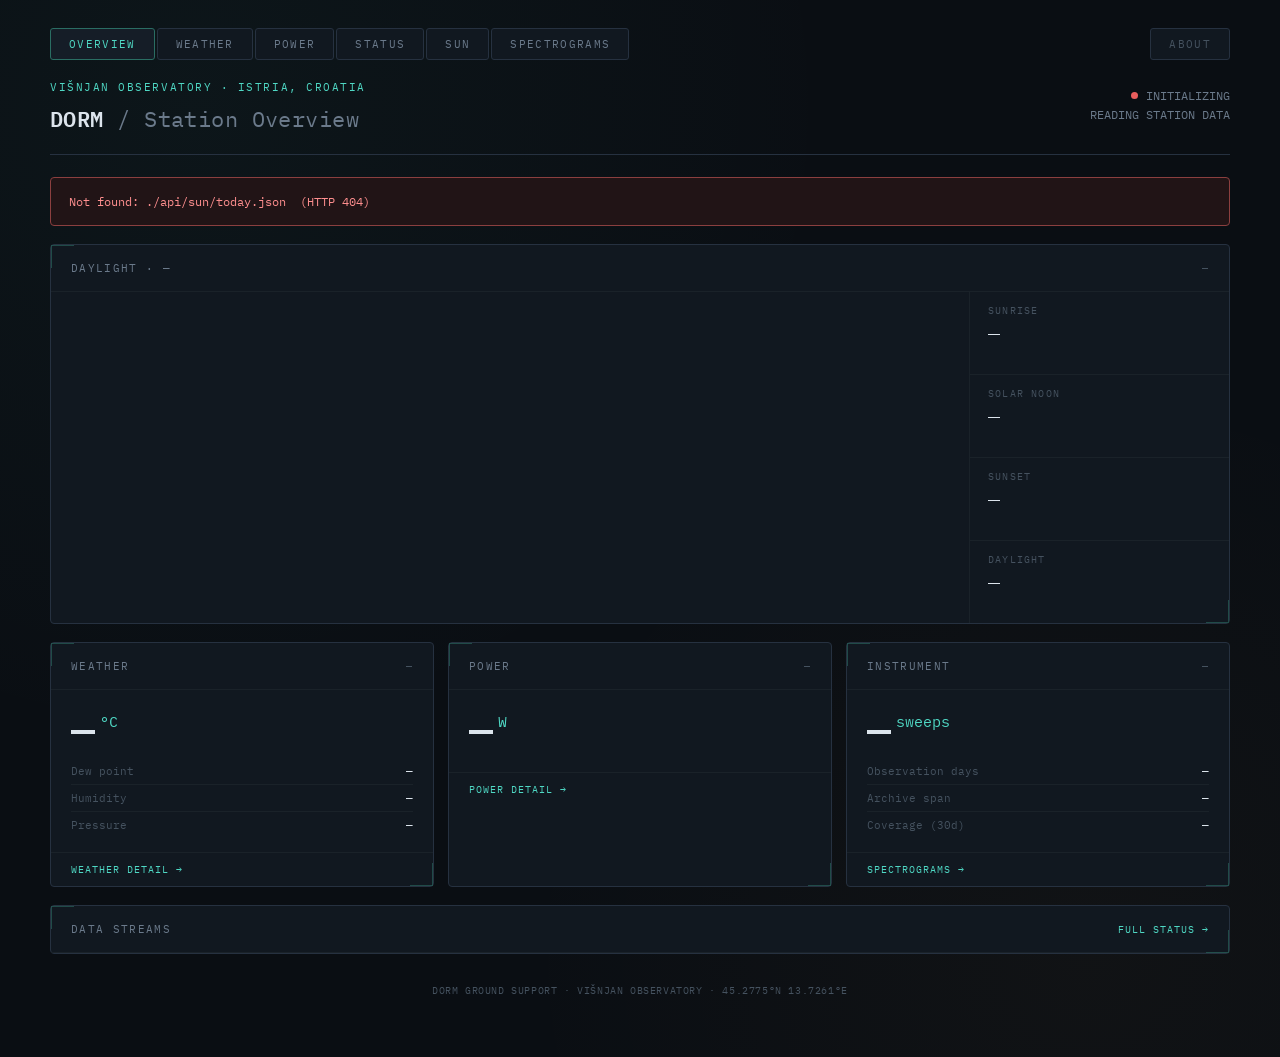
==== web/index.html @ 042211f9 "Restructure project, add overview/status/sun/about pages, SSH-tunnel ingest The layout now says what" ====
<!DOCTYPE html>
<html lang="en">

<head>

  <meta charset="UTF-8">
  <meta name="viewport" content="width=device-width, initial-scale=1.0">

  <title>DORM · Višnjan Station</title>

  <link
    rel="icon"
    href="data:image/svg+xml,%3Csvg xmlns='http://www.w3.org/2000/svg' viewBox='0 0 32 32'%3E%3Crect width='32' height='32' rx='6' fill='%230A0E13'/%3E%3Ccircle cx='16' cy='16' r='7' fill='none' stroke='%234FD8C4' stroke-width='2'/%3E%3Ccircle cx='16' cy='16' r='2.4' fill='%234FD8C4'/%3E%3C/svg%3E"
  >

  <link rel="preconnect" href="https://fonts.googleapis.com">
  <link
    href="https://fonts.googleapis.com/css2?family=IBM+Plex+Mono:wght@400;500;600;700&family=IBM+Plex+Sans:wght@400;500;600&display=swap"
    rel="stylesheet"
  >

  <link rel="stylesheet" href="./styles.css">
  <script src="./common.js"></script>

</head>


<body>

  <div class="wrap">

    <nav class="site-nav"></nav>


    <header>

      <div class="id-block">
        <div class="eyebrow">Višnjan Observatory · Istria, Croatia</div>
        <h1>DORM <span>/ Station Overview</span></h1>
      </div>

      <div class="status-block">
        <div class="status-line">
          <span class="dot" id="status-dot"></span>
          <span id="connection-status">INITIALIZING</span>
        </div>
        <div id="overview-updated">READING STATION DATA</div>
        <div id="overview-local" class="status-sub">&nbsp;</div>
      </div>

    </header>


    <div id="error-panel" class="error-panel"></div>


    <!-- ================= SUN VISUAL ================= -->

    <section class="panel sun-panel">

      <div class="panel-head">
        <span class="label">Daylight · <span id="sun-date">—</span></span>
        <span class="tag" id="sun-phase">—</span>
      </div>

      <div class="sun-body">

        <div class="sun-arc-wrap">
          <svg id="sun-arc" viewBox="0 0 720 240" preserveAspectRatio="xMidYMid meet"
               role="img" aria-labelledby="sun-arc-title">
            <title id="sun-arc-title">Position of the sun today</title>
          </svg>
        </div>

        <div class="sun-facts">
          <div class="sun-fact">
            <div class="sf-label">Sunrise</div>
            <div class="sf-value" id="sun-rise">—</div>
            <div class="sf-sub" id="sun-rise-utc">&nbsp;</div>
          </div>
          <div class="sun-fact">
            <div class="sf-label">Solar noon</div>
            <div class="sf-value" id="sun-noon">—</div>
            <div class="sf-sub" id="sun-noon-utc">&nbsp;</div>
          </div>
          <div class="sun-fact">
            <div class="sf-label">Sunset</div>
            <div class="sf-value" id="sun-set">—</div>
            <div class="sf-sub" id="sun-set-utc">&nbsp;</div>
          </div>
          <div class="sun-fact">
            <div class="sf-label">Daylight</div>
            <div class="sf-value" id="sun-length">—</div>
            <div class="sf-sub" id="sun-next">&nbsp;</div>
          </div>
        </div>

      </div>

    </section>


    <!-- ================= CURRENT CONDITIONS ================= -->

    <div class="overview-grid">

      <section class="panel">
        <div class="panel-head">
          <span class="label">Weather</span>
          <span class="tag" id="weather-age">—</span>
        </div>

        <div class="ov-hero">
          <span class="ov-value" id="ov-temp">—</span>
          <span class="ov-unit">°C</span>
        </div>

        <div class="ov-rows">
          <div><span>Dew point</span><b id="ov-dew">—</b></div>
          <div><span>Humidity</span><b id="ov-humidity">—</b></div>
          <div><span>Pressure</span><b id="ov-pressure">—</b></div>
        </div>

        <a class="ov-link" href="./weather.html">Weather detail →</a>
      </section>


      <section class="panel">
        <div class="panel-head">
          <span class="label">Power</span>
          <span class="tag" id="power-age">—</span>
        </div>

        <div class="ov-hero">
          <span class="ov-value" id="ov-watts">—</span>
          <span class="ov-unit">W</span>
        </div>

        <div class="ov-rows" id="ov-rails"></div>

        <a class="ov-link" href="./power.html">Power detail →</a>
      </section>


      <section class="panel">
        <div class="panel-head">
          <span class="label">Instrument</span>
          <span class="tag" id="fits-age">—</span>
        </div>

        <div class="ov-hero">
          <span class="ov-value" id="ov-sweeps">—</span>
          <span class="ov-unit">sweeps</span>
        </div>

        <div class="ov-rows">
          <div><span>Observation days</span><b id="ov-days">—</b></div>
          <div><span>Archive span</span><b id="ov-span">—</b></div>
          <div><span>Coverage (30d)</span><b id="ov-coverage">—</b></div>
        </div>

        <a class="ov-link" href="./fits.html">Spectrograms →</a>
      </section>

    </div>


    <!-- ================= STREAM STATUS ================= -->

    <section class="panel" style="margin-top:18px;">
      <div class="panel-head">
        <span class="label">Data Streams</span>
        <span class="tag"><a class="ov-link-inline" href="./status.html">Full status →</a></span>
      </div>
      <div class="stream-strip" id="stream-strip"></div>
    </section>


    <footer class="page-footer">
      DORM GROUND SUPPORT · VIŠNJAN OBSERVATORY · 45.2775°N 13.7261°E
    </footer>

  </div>


  <script>
  /* ==================================================================
   * Station overview.
   *
   * Everything current, in one place: the sun's position today, the
   * latest weather and power readings, and whether each data stream is
   * actually delivering.
   *
   * This page deliberately does NOT auto-refresh yet. The data behind it
   * is a static demo set, so a countdown that never changes would be
   * theatre. refreshAll() is written to be re-runnable, so switching it
   * on later is one setInterval call -- see the note at the bottom.
   * ================================================================== */

  const SUN_URL = "./api/sun/today.json";
  const WEATHER_URL = "./api/weather/latest.json";
  const POWER_URL = "./api/power/latest.json";
  const STATUS_URL = "./api/status/latest.json";
  const FITS_URL = "./api/fits/index.json";

  const STREAM_LABEL = {
    weather: "Weather station",
    power: "Power rails",
    fits: "CALLISTO spectrometer"
  };

  const STATE_TEXT = {
    "up": "ONLINE",
    "late": "LATE",
    "down": "OFFLINE",
    "no-data": "NO DATA"
  };


  /* ---------------- the sun arc ----------------
   * An arc from sunrise to sunset with the sun's current position on it,
   * because "where are we in the day" is read far faster from a picture
   * than from three timestamps. Night is drawn too, so a glance at 03:00
   * still makes sense.
   */
  function drawSunArc(sun) {
    const svg = DORM.el("sun-arc");
    const W = 720, H = 240;
    const cx = W / 2, cy = 186, r = 150;

    if (!sun || !sun.sunrise || !sun.sunset) {
      svg.innerHTML = '<text x="360" y="120" text-anchor="middle" ' +
        'fill="#45525F" font-family="IBM Plex Mono" font-size="13">NO SOLAR DATA</text>';
      return;
    }

    const rise = DORM.parseDate(sun.sunrise).getTime();
    const set = DORM.parseDate(sun.sunset).getTime();
    const now = Date.now();

    // 0 at sunrise, 1 at sunset. Outside that range the sun is down.
    const frac = (now - rise) / (set - rise);
    const isDay = frac >= 0 && frac <= 1;
    const clamped = Math.max(0, Math.min(1, frac));

    // Semicircle: sunrise on the left, noon at the top, sunset on the right.
    const angle = Math.PI * (1 - clamped);
    const sunX = cx + r * Math.cos(angle);
    const sunY = cy - r * Math.sin(angle);

    const arcPath = "M " + (cx - r) + " " + cy + " A " + r + " " + r + " 0 0 1 " + (cx + r) + " " + cy;

    // The travelled portion, drawn over the full arc.
    const travelled = [];
    const steps = 60;
    for (let i = 0; i <= steps * clamped; i++) {
      const a = Math.PI * (1 - i / steps);
      travelled.push((i === 0 ? "M " : "L ") + (cx + r * Math.cos(a)) + " " + (cy - r * Math.sin(a)));
    }

    svg.innerHTML =
      '<defs>' +
        '<linearGradient id="skyGrad" x1="0" y1="0" x2="0" y2="1">' +
          '<stop offset="0%" stop-color="#4FD8C4" stop-opacity="0.13"/>' +
          '<stop offset="100%" stop-color="#4FD8C4" stop-opacity="0"/>' +
        '</linearGradient>' +
        '<filter id="sunGlow" x="-70%" y="-70%" width="240%" height="240%">' +
          '<feGaussianBlur stdDeviation="7" result="b"/>' +
          '<feMerge><feMergeNode in="b"/><feMergeNode in="SourceGraphic"/></feMerge>' +
        '</filter>' +
      '</defs>' +

      // daylight wash under the arc
      '<path d="' + arcPath + ' L ' + (cx + r) + ' ' + cy + ' L ' + (cx - r) + ' ' + cy + ' Z" ' +
        'fill="url(#skyGrad)"/>' +

      // horizon
      '<line x1="' + (cx - r - 26) + '" y1="' + cy + '" x2="' + (cx + r + 26) + '" y2="' + cy + '" ' +
        'stroke="#263140" stroke-width="1"/>' +

      // full arc, then the part already travelled
      '<path d="' + arcPath + '" fill="none" stroke="#263140" stroke-width="1.5" ' +
        'stroke-dasharray="3 4"/>' +
      (travelled.length > 1
        ? '<path d="' + travelled.join(" ") + '" fill="none" stroke="#4FD8C4" ' +
          'stroke-width="2" stroke-linecap="round" opacity="0.75"/>'
        : "") +

      // endpoints
      '<circle cx="' + (cx - r) + '" cy="' + cy + '" r="4" fill="#0A0E13" stroke="#4FD8C4" stroke-width="1.5"/>' +
      '<circle cx="' + (cx + r) + '" cy="' + cy + '" r="4" fill="#0A0E13" stroke="#E8A855" stroke-width="1.5"/>' +
      '<text x="' + (cx - r) + '" y="' + (cy + 22) + '" text-anchor="middle" ' +
        'fill="#6B7A8B" font-family="IBM Plex Mono" font-size="11">' +
        DORM.localClock(sun.sunrise) + "</text>" +
      '<text x="' + (cx + r) + '" y="' + (cy + 22) + '" text-anchor="middle" ' +
        'fill="#6B7A8B" font-family="IBM Plex Mono" font-size="11">' +
        DORM.localClock(sun.sunset) + "</text>" +

      // the sun itself, only while it is above the horizon
      (isDay
        ? '<circle cx="' + sunX + '" cy="' + sunY + '" r="11" fill="#E8A855" filter="url(#sunGlow)"/>' +
          '<circle cx="' + sunX + '" cy="' + sunY + '" r="11" fill="none" stroke="#0A0E13" stroke-width="2"/>'
        : '<circle cx="' + (cx + r * Math.cos(Math.PI * 1.12)) + '" cy="' + (cy + 20) + '" ' +
          'r="7" fill="#2A3A4A"/>') +

      '<text x="' + cx + '" y="' + (cy - r - 12) + '" text-anchor="middle" ' +
        'fill="#45525F" font-family="IBM Plex Mono" font-size="10" letter-spacing="1.5">' +
        (isDay ? "SUN IS UP" : "BELOW HORIZON") + "</text>";
  }


  function renderSun(sun) {
    const today = sun.today;
    DORM.setText("sun-date", today.date);

    if (today.sunrise) {
      DORM.setText("sun-rise", DORM.localClock(today.sunrise));
      DORM.setText("sun-rise-utc", DORM.utcClock(today.sunrise) + " UTC");
    }
    if (today.solar_noon) {
      DORM.setText("sun-noon", DORM.localClock(today.solar_noon));
      DORM.setText("sun-noon-utc", DORM.utcClock(today.solar_noon) + " UTC");
    }
    if (today.sunset) {
      DORM.setText("sun-set", DORM.localClock(today.sunset));
      DORM.setText("sun-set-utc", DORM.utcClock(today.sunset) + " UTC");
    }

    if (today.day_length_hours) {
      const h = Math.floor(today.day_length_hours);
      const m = Math.round((today.day_length_hours - h) * 60);
      DORM.setText("sun-length", h + "h " + m + "m");
    }

    // What happens next, and when.
    const now = Date.now();
    const rise = today.sunrise ? DORM.parseDate(today.sunrise).getTime() : null;
    const set = today.sunset ? DORM.parseDate(today.sunset).getTime() : null;

    let phase = "NIGHT", next = "";
    if (rise && now < rise) {
      phase = "BEFORE SUNRISE";
      next = "Sunrise in " + DORM.duration((rise - now) / 1000);
    }
    else if (rise && set && now >= rise && now <= set) {
      phase = "DAYLIGHT";
      next = "Sunset in " + DORM.duration((set - now) / 1000);
    }
    else if (sun.tomorrow && sun.tomorrow.sunrise) {
      phase = "AFTER SUNSET";
      const nextRise = DORM.parseDate(sun.tomorrow.sunrise).getTime();
      next = "Sunrise in " + DORM.duration((nextRise - now) / 1000);
    }

    DORM.setText("sun-phase", phase);
    DORM.setText("sun-next", next);

    drawSunArc(today);
  }


  function renderWeather(latest) {
    DORM.setText("ov-temp", DORM.fmt(latest.temp_c, 1));
    DORM.setText("ov-dew", DORM.fmt(latest.dew_point_c, 1) + " °C");
    DORM.setText("ov-humidity", DORM.fmt(latest.humidity_pct, 0) + " %");
    DORM.setText("ov-pressure", DORM.fmt(latest.pressure_hpa, 1) + " hPa");
  }


  function renderPower(latest) {
    DORM.setText("ov-watts", DORM.fmt(latest.total_watts, 2));

    const rails = latest.rails || {};
    DORM.el("ov-rails").innerHTML = Object.keys(rails).map(key => {
      const rail = rails[key];
      return "<div><span>" + rail.label + "</span><b>" +
        DORM.fmt(rail.watts, 2) + " W</b></div>";
    }).join("");
  }


  function renderInstrument(index, status) {
    const totals = index.totals || {};
    DORM.setText("ov-sweeps", totals.files || 0);
    DORM.setText("ov-days", totals.days_with_data || 0);

    const dates = index.available_dates || [];
    DORM.setText("ov-span", dates.length
      ? dates[0] + " → " + dates[dates.length - 1]
      : "—");

    const summary = (status.summary || {}).fits;
    DORM.setText("ov-coverage", summary
      ? summary.mean_coverage_pct + " %"
      : "—");
  }


  function renderStreams(status) {
    const strip = DORM.el("stream-strip");

    strip.innerHTML = (status.streams || []).map(stream => {
      const label = STREAM_LABEL[stream.stream] || stream.stream;
      const text = STATE_TEXT[stream.state] || stream.state;
      return '<div class="stream-cell is-' + stream.state + '">' +
        '<div class="stream-name">' + label + "</div>" +
        '<div class="stream-state">' + text + "</div>" +
        '<div class="stream-sub">' +
          (stream.last_seen
            ? "last data " + DORM.duration(stream.age_seconds) + " ago"
            : "never seen") +
        "</div></div>";
    }).join("");

    const overall = STATE_TEXT[status.overall] || status.overall;
    DORM.setText("connection-status", "STATION: " + overall);

    const dot = DORM.el("status-dot");
    if (dot) {
      dot.style.background = status.overall === "up"
        ? "var(--signal)"
        : (status.overall === "late" ? "var(--warn)" : "#E85D5D");
    }
  }


  function ageTag(stream) {
    if (!stream || !stream.last_seen) return "NO DATA";
    return DORM.duration(stream.age_seconds).toUpperCase() + " AGO";
  }


  async function refreshAll() {
    DORM.clearError();
    try {
      const [sun, weather, power, status, index] = await Promise.all([
        DORM.getJSON(SUN_URL),
        DORM.getJSON(WEATHER_URL),
        DORM.getJSON(POWER_URL),
        DORM.getJSON(STATUS_URL),
        DORM.getJSON(FITS_URL)
      ]);

      renderSun(sun);
      renderWeather(weather);
      renderPower(power);
      renderInstrument(index, status);
      renderStreams(status);

      const byName = {};
      (status.streams || []).forEach(s => { byName[s.stream] = s; });
      DORM.setText("weather-age", ageTag(byName.weather));
      DORM.setText("power-age", ageTag(byName.power));
      DORM.setText("fits-age", ageTag(byName.fits));

      if (weather.timestamp) {
        DORM.setText("overview-updated", "LATEST DATA " + DORM.utcStamp(weather.timestamp));
        DORM.setText("overview-local", "LOCAL " + DORM.localStamp(weather.timestamp));
      }

      console.log("[DORM] overview ready");
    }
    catch (e) {
      console.error("[DORM] overview failed", e);
      DORM.showError(e.message);
    }
  }


  DORM.renderNav("index.html");
  refreshAll();

  /* The sun arc moves with the wall clock even when no new data arrives,
   * so it alone is redrawn on a timer. */
  setInterval(() => {
    DORM.getJSON(SUN_URL).then(renderSun).catch(() => {});
  }, 60000);

  /* When the station is live, switch the whole page to polling:
   *     setInterval(refreshAll, 60000);
   * Power should poll faster than that (rails change in seconds), which
   * is why the power page owns its own interval rather than inheriting
   * one from here. */
  </script>

</body>

</html>
---- web/styles.css ----
:root {
  --bg: #0A0E13;
  --panel: #111820;
  --panel-raised: #151D27;
  --line: #263140;
  --line-faint: #1A2229;
  --text: #DCE4EC;
  --text-dim: #6B7A8B;
  --text-faint: #45525F;
  --signal: #4FD8C4;
  --signal-dim: #2A6D63;
  --warn: #E8A855;

  --font-mono: 'IBM Plex Mono', monospace;
  --font-sans: 'IBM Plex Sans', sans-serif;
}

* {
  box-sizing: border-box;
}

body {
  margin: 0;

  background: var(--bg);

  background-image:
    radial-gradient(
      circle at 15% 10%,
      rgba(79, 216, 196, 0.04),
      transparent 45%
    ),
    radial-gradient(
      circle at 85% 90%,
      rgba(232, 168, 85, 0.03),
      transparent 40%
    );

  color: var(--text);
  font-family: var(--font-sans);

  min-height: 100vh;

  padding: 28px 20px 60px;
}

.wrap {
  max-width: 1180px;
  margin: 0 auto;
}

/* ---------- Site navigation ---------- */

.site-nav {
  display: flex;
  gap: 2px;

  margin-bottom: 20px;
}

.site-nav a {
  padding: 8px 18px;

  font-family: var(--font-mono);
  font-size: 11px;
  letter-spacing: 0.12em;
  text-transform: uppercase;
  text-decoration: none;

  color: var(--text-dim);
  background: var(--panel);

  border: 1px solid var(--line);
  border-radius: 3px;

  transition: background 0.15s ease, color 0.15s ease, border-color 0.15s ease;
}

.site-nav a:hover {
  background: var(--panel-raised);
  color: var(--text);
}

.site-nav a.is-current {
  color: var(--signal);
  border-color: var(--signal-dim);
  background: var(--panel-raised);
}

/* ---------- Header ---------- */

header {
  display: flex;
  justify-content: space-between;
  align-items: flex-end;

  padding-bottom: 18px;
  margin-bottom: 22px;

  border-bottom: 1px solid var(--line);
}

.id-block .eyebrow {
  font-family: var(--font-mono);
  font-size: 11px;

  letter-spacing: 0.14em;

  color: var(--signal);

  text-transform: uppercase;

  margin-bottom: 6px;
}

.id-block h1 {
  margin: 0;

  font-family: var(--font-mono);
  font-weight: 600;
  font-size: 22px;

  letter-spacing: 0.02em;

  color: var(--text);
}

.id-block h1 span {
  color: var(--text-dim);
  font-weight: 400;
}

.status-block {
  text-align: right;

  font-family: var(--font-mono);
  font-size: 12px;

  color: var(--text-dim);
}

.status-line {
  display: flex;
  align-items: center;
  justify-content: flex-end;

  gap: 8px;
  margin-bottom: 4px;
}

.dot {
  width: 7px;
  height: 7px;

  border-radius: 50%;

  background: var(--signal);

  box-shadow:
    0 0 0 0 rgba(79, 216, 196, 0.6);

  animation: pulse 2.4s ease-out infinite;
}

@keyframes pulse {
  0% {
    box-shadow:
      0 0 0 0 rgba(79, 216, 196, 0.5);
  }

  70% {
    box-shadow:
      0 0 0 7px rgba(79, 216, 196, 0);
  }

  100% {
    box-shadow:
      0 0 0 0 rgba(79, 216, 196, 0);
  }
}

@media (prefers-reduced-motion: reduce) {
  .dot {
    animation: none;
  }
}

.status-sub {
  color: var(--text-faint);
  font-size: 11px;
  letter-spacing: 0.04em;
}

/* ---------- Range selector ---------- */

.range-bar {
  display: flex;
  align-items: center;
  gap: 14px;

  margin-bottom: 18px;
  flex-wrap: wrap;
}

.range-label {
  font-family: var(--font-mono);
  font-size: 10px;

  letter-spacing: 0.14em;
  text-transform: uppercase;

  color: var(--text-faint);
}

.range-buttons {
  display: flex;

  border: 1px solid var(--line);
  border-radius: 3px;

  overflow: hidden;
}

.range-btn {
  appearance: none;

  background: var(--panel);
  border: 0;
  border-right: 1px solid var(--line);

  padding: 7px 16px;

  font-family: var(--font-mono);
  font-size: 11px;
  letter-spacing: 0.1em;

  color: var(--text-dim);

  cursor: pointer;

  transition: background 0.15s ease, color 0.15s ease;
}

.range-btn:last-child {
  border-right: 0;
}

.range-btn:hover {
  background: var(--panel-raised);
  color: var(--text);
}

.range-btn.is-active {
  background: var(--signal-dim);
  color: #04120F;
  font-weight: 600;
}

.range-summary {
  font-family: var(--font-mono);
  font-size: 10px;

  letter-spacing: 0.06em;

  color: var(--text-faint);

  margin-left: auto;
}

/* ---------- Error panel ---------- */

.error-panel {
  display: none;

  margin-bottom: 18px;
  padding: 14px 18px;

  border: 1px solid #8B3F3F;
  border-radius: 4px;
  background: #211416;

  color: #FF8F8F;
  font-family: var(--font-mono);
  font-size: 12px;
  line-height: 1.6;

  white-space: pre-wrap;
}

/* ---------- Panel shell ---------- */

.panel {
  background: var(--panel);

  border: 1px solid var(--line);
  border-radius: 4px;

  position: relative;

  transition: border-color 0.2s ease;
}

.panel:hover {
  border-color: var(--signal-dim);
}

.panel::before {
  content: "";

  position: absolute;

  top: 0;
  left: 0;

  width: 22px;
  height: 22px;

  border-top: 1px solid var(--signal-dim);
  border-left: 1px solid var(--signal-dim);

  opacity: 0.6;
}

.panel::after {
  content: "";

  position: absolute;

  bottom: 0;
  right: 0;

  width: 22px;
  height: 22px;

  border-bottom: 1px solid var(--signal-dim);
  border-right: 1px solid var(--signal-dim);

  opacity: 0.6;
}

.panel-head {
  display: flex;
  justify-content: space-between;
  align-items: center;

  padding: 16px 20px;

  border-bottom: 1px solid var(--line-faint);
}

.panel-head .label {
  font-family: var(--font-mono);
  font-size: 11px;

  letter-spacing: 0.12em;

  text-transform: uppercase;

  color: var(--text-dim);
}

.panel-head .tag {
  font-family: var(--font-mono);
  font-size: 10px;

  color: var(--text-faint);

  letter-spacing: 0.08em;
}

/* ---------- Current conditions ---------- */

.conditions {
  display: grid;

  grid-template-columns: auto 1fr;

  gap: 28px;

  padding: 24px 20px;

  align-items: center;
}

.reading-main {
  display: flex;
  align-items: flex-start;

  gap: 4px;
}

.reading-value {
  font-family: var(--font-mono);

  font-size: 64px;
  font-weight: 600;

  line-height: 1;

  color: var(--text);

  font-variant-numeric: tabular-nums;
  text-shadow: 0 0 24px rgba(79, 216, 196, 0.18);
}

.reading-unit {
  font-family: var(--font-mono);

  font-size: 22px;

  color: var(--signal);

  margin-top: 6px;
}

.reading-sub {
  font-family: var(--font-mono);

  font-size: 11px;

  color: var(--text-faint);

  margin-top: 8px;

  letter-spacing: 0.04em;
}

.telemetry-strip {
  display: grid;

  grid-template-columns: repeat(3, 1fr);

  gap: 1px;

  background: var(--line-faint);

  border: 1px solid var(--line-faint);

  border-radius: 3px;

  overflow: hidden;
}

.telemetry-cell {
  background: var(--panel-raised);

  padding: 10px 14px;

  transition: background 0.2s ease;
}

.telemetry-cell:hover {
  background: #1A2430;
}

.telemetry-cell .t-label {
  font-family: var(--font-mono);

  font-size: 10px;

  letter-spacing: 0.1em;

  text-transform: uppercase;

  color: var(--text-faint);

  margin-bottom: 4px;
}

.telemetry-cell .t-value {
  font-family: var(--font-mono);

  font-size: 17px;

  color: var(--text);

  font-variant-numeric: tabular-nums;
}

.telemetry-cell.warn .t-value {
  color: var(--warn);
}

.telemetry-cell.ok .t-value {
  color: var(--signal);
}

/* ---------- Secondary readings ---------- */

.secondary-strip {
  display: grid;

  grid-template-columns: repeat(3, 1fr);

  gap: 1px;

  background: var(--line-faint);

  border-top: 1px solid var(--line-faint);
}

.secondary-cell {
  background: var(--panel);

  padding: 12px 20px;
}

.secondary-cell .s-label {
  font-family: var(--font-mono);
  font-size: 10px;

  letter-spacing: 0.1em;
  text-transform: uppercase;

  color: var(--text-faint);

  margin-bottom: 4px;
}

.secondary-cell .s-value {
  font-family: var(--font-mono);
  font-size: 15px;

  color: var(--text);

  font-variant-numeric: tabular-nums;
}

/* ---------- Power rails ---------- */

.rail-strip {
  display: grid;

  grid-template-columns: repeat(4, 1fr);

  gap: 1px;

  background: var(--line-faint);

  border-top: 1px solid var(--line-faint);
}

.rail-cell {
  background: var(--panel);

  padding: 12px 18px;
}

.rail-head {
  display: flex;
  align-items: center;

  gap: 7px;

  margin-bottom: 8px;
}

.rail-swatch {
  width: 8px;
  height: 8px;

  border-radius: 2px;

  flex: none;
}

.rail-name {
  font-family: var(--font-mono);
  font-size: 10px;

  letter-spacing: 0.1em;
  text-transform: uppercase;

  color: var(--text-dim);
}

.rail-values {
  display: flex;
  gap: 14px;

  flex-wrap: wrap;
}

.rail-num {
  font-family: var(--font-mono);
  font-size: 14px;

  color: var(--text);

  font-variant-numeric: tabular-nums;
}

.rail-unit {
  font-family: var(--font-mono);
  font-size: 10px;

  color: var(--text-faint);

  margin-left: 3px;
}

@media (max-width: 900px) {
  .rail-strip {
    grid-template-columns: repeat(2, 1fr);
  }
}

/* ---------- Chart panel ---------- */

.chart-grid {
  display: grid;

  grid-template-columns: repeat(2, minmax(0, 1fr));

  gap: 18px;

  margin-top: 18px;
}

.chart-panel {
  min-width: 0;
}

.chart-body {
  padding: 20px 20px 10px;

  /* Taller than the data strictly needs: the legend sits inside the chart
   * area, and squeezing it against the axis makes both harder to read. */
  height: 300px;

  position: relative;
}

.chart-fallback {
  display: none;

  position: absolute;
  inset: 20px;

  align-items: center;
  justify-content: center;
  gap: 8px;

  color: var(--text-dim);
  font-family: var(--font-mono);
  font-size: 11px;
  letter-spacing: 0.06em;
}

.chart-fallback-dot {
  width: 6px;
  height: 6px;

  border-radius: 50%;

  background: var(--warn);
  flex: none;
}

.chart-footer {
  display: flex;

  justify-content: space-between;

  padding: 10px 20px 16px;

  font-family: var(--font-mono);

  font-size: 10px;

  color: var(--text-faint);

  letter-spacing: 0.05em;
}

footer.page-footer {
  max-width: 1180px;

  margin: 30px auto 0;

  font-family: var(--font-mono);

  font-size: 10px;

  color: var(--text-faint);

  letter-spacing: 0.06em;

  text-align: center;
}

/* ---------- FITS: day calendar ---------- */

.calendar-body {
  padding: 18px 20px;
}

.calendar-strip {
  display: flex;
  flex-wrap: wrap;
  gap: 6px;
}

.day-btn {
  appearance: none;

  display: flex;
  flex-direction: column;
  gap: 3px;

  min-width: 78px;
  padding: 8px 10px;

  background: var(--panel-raised);
  border: 1px solid var(--line);
  border-radius: 3px;

  font-family: var(--font-mono);
  text-align: left;

  cursor: pointer;

  transition: border-color 0.15s ease, background 0.15s ease;
}

.day-btn .day-date {
  font-size: 12px;
  color: var(--text);
}

.day-btn .day-meta {
  font-size: 9px;
  letter-spacing: 0.06em;
  text-transform: uppercase;
  color: var(--text-faint);
}

.day-btn.is-on:hover {
  border-color: var(--signal-dim);
}

.day-btn.is-on {
  border-left: 2px solid var(--signal);
}

.day-btn.is-off {
  /* Non-recording days stay visible but clearly inert -- an absent day
   * is information, so it is never hidden from the strip. */
  border-left: 2px solid var(--line);
  opacity: 0.5;
  cursor: not-allowed;
}

.day-btn.is-off .day-date {
  color: var(--text-faint);
}

.day-btn.is-active {
  background: var(--signal-dim);
}

.day-btn.is-active .day-date,
.day-btn.is-active .day-meta {
  color: #04120F;
}

.calendar-legend {
  display: flex;
  flex-wrap: wrap;
  gap: 18px;

  margin-top: 14px;

  font-family: var(--font-mono);
  font-size: 10px;
  letter-spacing: 0.06em;

  color: var(--text-faint);
}

.legend-swatch {
  display: inline-block;

  width: 8px;
  height: 8px;

  margin-right: 5px;

  border-radius: 2px;
  vertical-align: middle;
}

.legend-swatch.is-on {
  background: var(--signal);
}

.legend-swatch.is-off {
  background: var(--line);
}

/* ---------- FITS: sweep picker ---------- */

.sweep-body {
  padding: 16px 20px;
}

.sweep-strip {
  display: flex;
  flex-wrap: wrap;
  gap: 4px;
}

.sweep-btn {
  appearance: none;

  padding: 6px 10px;

  background: var(--panel-raised);
  border: 1px solid var(--line);
  border-radius: 3px;

  font-family: var(--font-mono);
  font-size: 11px;

  color: var(--text-dim);

  cursor: pointer;

  transition: background 0.15s ease, color 0.15s ease;
}

.sweep-btn:hover {
  background: #1A2430;
  color: var(--text);
}

.sweep-btn.is-active {
  background: var(--signal-dim);
  color: #04120F;
  font-weight: 600;
}

.empty-note {
  font-family: var(--font-mono);
  font-size: 11px;
  color: var(--text-faint);
}

.empty-note code {
  color: var(--text-dim);
}

/* ---------- FITS: spectrogram ---------- */

.spectrogram-controls {
  display: flex;
  flex-wrap: wrap;
  gap: 22px;

  padding: 14px 20px;

  border-bottom: 1px solid var(--line-faint);
}

.control {
  display: flex;
  flex-direction: column;
  gap: 5px;

  font-family: var(--font-mono);
  font-size: 10px;
  letter-spacing: 0.1em;
  text-transform: uppercase;

  color: var(--text-faint);
}

.control select,
.control input[type="range"] {
  font-family: var(--font-mono);
  font-size: 11px;

  color: var(--text);
  background: var(--panel-raised);

  border: 1px solid var(--line);
  border-radius: 3px;

  padding: 5px 8px;
}

.control input[type="range"] {
  padding: 0;
  accent-color: var(--signal);
  min-width: 150px;
}

.control em {
  font-style: normal;
  color: var(--signal);
}

.spectrogram-body {
  position: relative;
  padding: 18px 20px;
  min-height: 220px;
}

.spectrogram-body canvas {
  display: block;

  /* Size is set in JS: the canvas now contains the axes, labels and
   * colorbar as well as the image, and is drawn at device pixel ratio
   * so the text stays crisp. */
  max-width: 100%;

  border: 1px solid var(--line);
  border-radius: 2px;

  background: var(--panel);
}

/* ---------- FITS: year / month selectors ---------- */

.period-row {
  display: flex;
  align-items: center;
  gap: 12px;

  margin-bottom: 12px;
  flex-wrap: wrap;
}

.period-label {
  font-family: var(--font-mono);
  font-size: 10px;

  letter-spacing: 0.14em;
  text-transform: uppercase;

  color: var(--text-faint);

  min-width: 42px;
}

.period-buttons {
  display: flex;
  flex-wrap: wrap;
  gap: 4px;
}

.period-btn {
  appearance: none;

  display: flex;
  flex-direction: column;
  gap: 2px;

  padding: 6px 12px;

  background: var(--panel-raised);
  border: 1px solid var(--line);
  border-radius: 3px;

  font-family: var(--font-mono);
  text-align: left;

  cursor: pointer;

  transition: border-color 0.15s ease;
}

.period-btn .p-label {
  font-size: 11px;
  letter-spacing: 0.06em;
  color: var(--text);
}

.period-btn .p-meta {
  font-size: 9px;
  color: var(--text-faint);
}

.period-btn:hover:not(:disabled) {
  border-color: var(--signal-dim);
}

.period-btn.is-active {
  background: var(--signal-dim);
  border-color: var(--signal);
}

.period-btn.is-active .p-label,
.period-btn.is-active .p-meta {
  color: #04120F;
}

.period-btn.is-off {
  opacity: 0.35;
  cursor: not-allowed;
}

.spectrogram-note {
  position: absolute;
  inset: 18px 20px;

  display: flex;
  align-items: center;
  justify-content: center;

  text-align: center;

  background: var(--panel);

  font-family: var(--font-mono);
  font-size: 11px;
  line-height: 1.6;
  white-space: pre-wrap;

  color: var(--text-dim);
}

.spectrogram-meta {
  display: grid;
  grid-template-columns: repeat(auto-fit, minmax(150px, 1fr));

  gap: 1px;

  background: var(--line-faint);
  border-top: 1px solid var(--line-faint);
}

.meta-cell {
  background: var(--panel);
  padding: 10px 14px;
}

.meta-cell .m-label {
  font-family: var(--font-mono);
  font-size: 9px;

  letter-spacing: 0.1em;
  text-transform: uppercase;

  color: var(--text-faint);

  margin-bottom: 3px;
}

.meta-cell .m-value {
  font-family: var(--font-mono);
  font-size: 12px;

  color: var(--text);

  word-break: break-all;
}

/* ---------- Responsive ---------- */

@media (max-width: 900px) {
  .chart-grid {
    grid-template-columns: 1fr;
  }
}

@media (max-width: 560px) {
  header {
    flex-direction: column;

    align-items: flex-start;

    gap: 10px;
  }

  .secondary-strip {
    grid-template-columns: 1fr;
  }

  .range-summary {
    margin-left: 0;
    width: 100%;
  }

  .status-block {
    text-align: left;
  }

  .status-line {
    justify-content: flex-start;
  }

  .conditions {
    grid-template-columns: 1fr;
  }

  .reading-value {
    font-size: 48px;
  }

  .telemetry-strip {
    grid-template-columns: 1fr;
  }
}

/* ---------- Focus visibility ---------- */

a:focus-visible,
button:focus-visible {
  outline: 2px solid var(--signal);

  outline-offset: 2px;
}
/* ==================================================================
   Overview page
   ================================================================== */

.sun-panel {
  margin-bottom: 18px;
}

.sun-body {
  display: grid;
  grid-template-columns: 1fr 260px;
  gap: 0;
}

.sun-arc-wrap {
  padding: 18px 20px 10px;
  min-width: 0;
}

.sun-arc-wrap svg {
  display: block;
  width: 100%;
  height: auto;
}

.sun-facts {
  display: grid;
  grid-template-rows: repeat(4, 1fr);

  gap: 1px;
  background: var(--line-faint);
  border-left: 1px solid var(--line-faint);
}

.sun-fact {
  background: var(--panel);
  padding: 12px 18px;
}

.sf-label {
  font-family: var(--font-mono);
  font-size: 10px;
  letter-spacing: 0.12em;
  text-transform: uppercase;
  color: var(--text-faint);
  margin-bottom: 3px;
}

.sf-value {
  font-family: var(--font-mono);
  font-size: 20px;
  color: var(--text);
  font-variant-numeric: tabular-nums;
}

.sf-sub {
  font-family: var(--font-mono);
  font-size: 10px;
  color: var(--text-faint);
  margin-top: 2px;
}

/* ---- current-conditions cards ---- */

.overview-grid {
  display: grid;
  grid-template-columns: repeat(3, 1fr);
  gap: 14px;
}

.ov-hero {
  display: flex;
  align-items: flex-start;
  gap: 5px;
  padding: 18px 20px 10px;
}

.ov-value {
  font-family: var(--font-mono);
  font-size: 40px;
  font-weight: 600;
  line-height: 1;
  color: var(--text);
}

.ov-unit {
  font-family: var(--font-mono);
  font-size: 15px;
  color: var(--signal);
  margin-top: 4px;
}

.ov-rows {
  padding: 0 20px 14px;
}

.ov-rows > div {
  display: flex;
  justify-content: space-between;
  align-items: baseline;

  padding: 6px 0;
  border-bottom: 1px solid var(--line-faint);

  font-family: var(--font-mono);
  font-size: 11px;
}

.ov-rows > div:last-child {
  border-bottom: 0;
}

.ov-rows span {
  color: var(--text-faint);
}

.ov-rows b {
  color: var(--text);
  font-weight: 500;
  font-variant-numeric: tabular-nums;
}

.ov-link,
.ov-link-inline {
  display: block;
  padding: 10px 20px;

  border-top: 1px solid var(--line-faint);

  font-family: var(--font-mono);
  font-size: 10px;
  letter-spacing: 0.1em;
  text-transform: uppercase;
  text-decoration: none;
  color: var(--signal);
}

.ov-link:hover {
  background: var(--panel-raised);
}

.ov-link-inline {
  display: inline;
  padding: 0;
  border: 0;
}

/* ---- stream status strip ---- */

.stream-strip {
  display: grid;
  grid-template-columns: repeat(3, 1fr);

  gap: 1px;
  background: var(--line-faint);
}

.stream-cell {
  background: var(--panel);
  padding: 14px 18px;

  border-top: 2px solid var(--line);
}

.stream-cell.is-up { border-top-color: var(--signal); }
.stream-cell.is-late { border-top-color: var(--warn); }
.stream-cell.is-down,
.stream-cell.is-no-data { border-top-color: #E85D5D; }

.stream-name {
  font-family: var(--font-mono);
  font-size: 10px;
  letter-spacing: 0.1em;
  text-transform: uppercase;
  color: var(--text-dim);
  margin-bottom: 5px;
}

.stream-state {
  font-family: var(--font-mono);
  font-size: 15px;
  color: var(--text);
  letter-spacing: 0.04em;
}

.stream-cell.is-up .stream-state { color: var(--signal); }
.stream-cell.is-late .stream-state { color: var(--warn); }
.stream-cell.is-down .stream-state,
.stream-cell.is-no-data .stream-state { color: #E85D5D; }

.stream-sub {
  font-family: var(--font-mono);
  font-size: 10px;
  color: var(--text-faint);
  margin-top: 3px;
}

@media (max-width: 900px) {
  .sun-body { grid-template-columns: 1fr; }
  .sun-facts {
    grid-template-rows: none;
    grid-template-columns: repeat(2, 1fr);
    border-left: 0;
    border-top: 1px solid var(--line-faint);
  }
  .overview-grid { grid-template-columns: 1fr; }
  .stream-strip { grid-template-columns: 1fr; }
}

/* ==================================================================
   Status page
   ================================================================== */

.explain-body {
  padding: 16px 20px;
  border-bottom: 1px solid var(--line-faint);

  font-size: 13px;
  line-height: 1.75;
  color: var(--text-dim);
}

.explain-body strong { color: var(--text); font-weight: 500; }

.heat-grid {
  display: flex;
  flex-wrap: wrap;
  gap: 3px;
  margin-bottom: 14px;
}

.heat-cell {
  width: 13px;
  height: 13px;
  border-radius: 2px;
  background: var(--panel-raised);
}

.heat-0 { background: #1A2229; }
.heat-1 { background: #2A4A44; }
.heat-2 { background: #2F8E7E; }
.heat-3 { background: var(--signal); }

.legend-swatch.heat-0,
.legend-swatch.heat-1,
.legend-swatch.heat-2,
.legend-swatch.heat-3 { border-radius: 2px; }

/* ==================================================================
   Sun page
   ================================================================== */

.twilight-strip {
  display: grid;
  grid-template-columns: repeat(4, 1fr);

  gap: 1px;
  background: var(--line-faint);
  border-top: 1px solid var(--line-faint);
}

.twilight-strip > div {
  background: var(--panel);
  padding: 12px 18px;

  font-family: var(--font-mono);
  font-size: 11px;
}

.twilight-strip span {
  display: block;
  color: var(--text-faint);
  font-size: 10px;
  letter-spacing: 0.1em;
  text-transform: uppercase;
  margin-bottom: 4px;
}

.twilight-strip b {
  color: var(--text);
  font-size: 15px;
  font-weight: 500;
  font-variant-numeric: tabular-nums;
}

/* ==================================================================
   About page
   ================================================================== */

.counter-strip {
  display: grid;
  grid-template-columns: repeat(4, 1fr);

  gap: 1px;
  background: var(--line-faint);
  border: 1px solid var(--line);

  margin-bottom: 18px;
}

.counter-cell {
  background: var(--panel);
  padding: 18px 20px;
}

.counter-value {
  font-family: var(--font-mono);
  font-size: 30px;
  font-weight: 600;
  line-height: 1;
  color: var(--signal);
}

.counter-label {
  font-family: var(--font-mono);
  font-size: 10px;
  letter-spacing: 0.12em;
  text-transform: uppercase;
  color: var(--text-dim);
  margin-top: 8px;
}

.counter-sub {
  font-family: var(--font-mono);
  font-size: 10px;
  color: var(--text-faint);
  margin-top: 3px;
}

.prose-panel .prose {
  padding: 22px 28px 26px;
  max-width: 78ch;
}

.prose p {
  font-size: 14px;
  line-height: 1.85;
  color: var(--text-dim);
  margin: 0 0 16px;
}

.prose strong { color: var(--text); font-weight: 500; }
.prose em { color: var(--text); font-style: italic; }

.prose h3 {
  font-family: var(--font-mono);
  font-size: 12px;
  font-weight: 600;
  letter-spacing: 0.14em;
  text-transform: uppercase;
  color: var(--signal);

  margin: 30px 0 14px;
  padding-top: 18px;
  border-top: 1px solid var(--line-faint);
}

.people-grid {
  display: grid;
  grid-template-columns: repeat(3, 1fr);

  gap: 1px;
  background: var(--line-faint);
}

.person-card {
  background: var(--panel);
  padding: 20px;
}

.person-role {
  font-family: var(--font-mono);
  font-size: 10px;
  letter-spacing: 0.12em;
  text-transform: uppercase;
  color: var(--signal);
  margin-bottom: 8px;
}

.person-name {
  font-family: var(--font-mono);
  font-size: 15px;
  color: var(--text);
  margin-bottom: 10px;
}

.person-bio {
  font-size: 12.5px;
  line-height: 1.7;
  color: var(--text-dim);
}

.person-card.is-group .person-name { font-size: 13px; line-height: 1.5; }

/* ---- gallery ---- */

.gallery-body { padding: 20px; }

.gallery-grid {
  display: grid;
  grid-template-columns: repeat(auto-fill, minmax(220px, 1fr));
  gap: 12px;
}

.gallery-item {
  margin: 0;
  border: 1px solid var(--line);
  background: var(--panel-raised);
}

.gallery-item img {
  display: block;
  width: 100%;
  height: 160px;
  object-fit: cover;
}

.gallery-item figcaption {
  padding: 10px 12px;
  border-top: 1px solid var(--line-faint);
}

.gc-caption {
  display: block;
  font-size: 12px;
  color: var(--text);
  margin-bottom: 3px;
}

.gc-credit {
  display: block;
  font-family: var(--font-mono);
  font-size: 10px;
  color: var(--text-faint);
}

.gallery-empty {
  font-size: 13px;
  line-height: 1.7;
  color: var(--text-dim);
}

.gallery-empty p { margin: 0 0 10px; }
.gallery-empty code {
  font-family: var(--font-mono);
  font-size: 12px;
  color: var(--signal);
  background: var(--panel-raised);
  padding: 1px 5px;
}

.gallery-empty pre {
  font-family: var(--font-mono);
  font-size: 11px;
  line-height: 1.6;
  color: var(--text-dim);

  background: var(--bg);
  border: 1px solid var(--line);
  padding: 14px 16px;

  overflow-x: auto;
  margin: 0 0 12px;
}

/* ---- contact ---- */

.contact-grid {
  display: grid;
  grid-template-columns: repeat(3, 1fr);

  gap: 1px;
  background: var(--line-faint);
}

.contact-item {
  background: var(--panel);
  padding: 14px 20px;
}

.ci-label {
  font-family: var(--font-mono);
  font-size: 10px;
  letter-spacing: 0.12em;
  text-transform: uppercase;
  color: var(--text-faint);
  margin-bottom: 5px;
}

.ci-value {
  font-family: var(--font-mono);
  font-size: 13px;
  color: var(--text);
}

.ci-value a { color: var(--signal); text-decoration: none; }
.ci-value a:hover { text-decoration: underline; }

@media (max-width: 900px) {
  .counter-strip,
  .people-grid,
  .contact-grid,
  .twilight-strip { grid-template-columns: repeat(2, 1fr); }
  .prose-panel .prose { padding: 18px 20px 22px; }
}

/* ---- nav split: instrument tabs left, About right ---- */

.site-nav {
  justify-content: space-between;
  width: 100%;
}

.nav-main,
.nav-aside {
  display: flex;
  gap: 2px;
}

.site-nav a.is-secondary {
  color: var(--text-faint);
}

.site-nav a.is-secondary:hover {
  color: var(--text);
}

/* ---- centred prose ---- */

.prose.is-centered {
  margin: 0 auto;
  text-align: center;
}

.prose.is-centered h3 {
  text-align: center;
}

.prose-note {
  font-family: var(--font-mono);
  font-size: 12px;
  color: var(--text-faint);
  padding-top: 14px;
  border-top: 1px solid var(--line-faint);
}

.people-note {
  padding: 12px 20px;
  border-bottom: 1px solid var(--line-faint);

  font-size: 11.5px;
  color: var(--text-faint);
}

.people-note a { color: var(--signal); text-decoration: none; }
.people-note a:hover { text-decoration: underline; }

/* ---- station log / blog ---- */

.blog-body { padding: 18px 20px 22px; }

.blog-filter {
  display: flex;
  gap: 0;

  border: 1px solid var(--line);
  width: max-content;

  margin-bottom: 18px;
  overflow: hidden;
}

.blog-list {
  list-style: none;
  margin: 0;
  padding: 0;
}

.blog-post {
  display: grid;
  grid-template-columns: 150px 1fr;
  gap: 20px;

  padding: 18px 0;
  border-top: 1px solid var(--line-faint);
}

.blog-post:first-child { border-top: 0; padding-top: 4px; }

.bp-meta {
  font-family: var(--font-mono);
  font-size: 11px;
}

.bp-meta time {
  display: block;
  color: var(--text);
  margin-bottom: 5px;
}

.bp-kind {
  display: inline-block;
  padding: 2px 7px;

  font-size: 9px;
  letter-spacing: 0.1em;

  border: 1px solid var(--line);
  color: var(--text-faint);
}

.blog-post.is-station .bp-kind {
  border-color: var(--signal-dim);
  color: var(--signal);
}

.bp-body h4 {
  margin: 0 0 7px;

  font-family: var(--font-mono);
  font-size: 13px;
  font-weight: 600;
  color: var(--text);
}

.bp-body p {
  margin: 0 0 10px;
  font-size: 13px;
  line-height: 1.75;
  color: var(--text-dim);
}

.bp-body ul {
  margin: 0 0 10px;
  padding-left: 18px;
}

.bp-body li {
  font-size: 12.5px;
  line-height: 1.7;
  color: var(--text-dim);
  margin-bottom: 3px;
}

.bp-body blockquote {
  margin: 0;
  padding: 10px 14px;

  border-left: 2px solid var(--signal-dim);
  background: var(--panel-raised);

  font-family: var(--font-mono);
  font-size: 11.5px;
  line-height: 1.6;
  color: var(--text-dim);
}

.bp-body blockquote cite {
  display: block;
  margin-top: 6px;

  font-style: normal;
  font-size: 10px;
  color: var(--text-faint);
}

.bp-body blockquote cite a { color: var(--text-faint); }

.blog-empty {
  font-size: 13px;
  color: var(--text-faint);
  padding: 14px 0;
}

@media (max-width: 700px) {
  .blog-post { grid-template-columns: 1fr; gap: 8px; }
  .site-nav { flex-wrap: wrap; gap: 8px; }
}
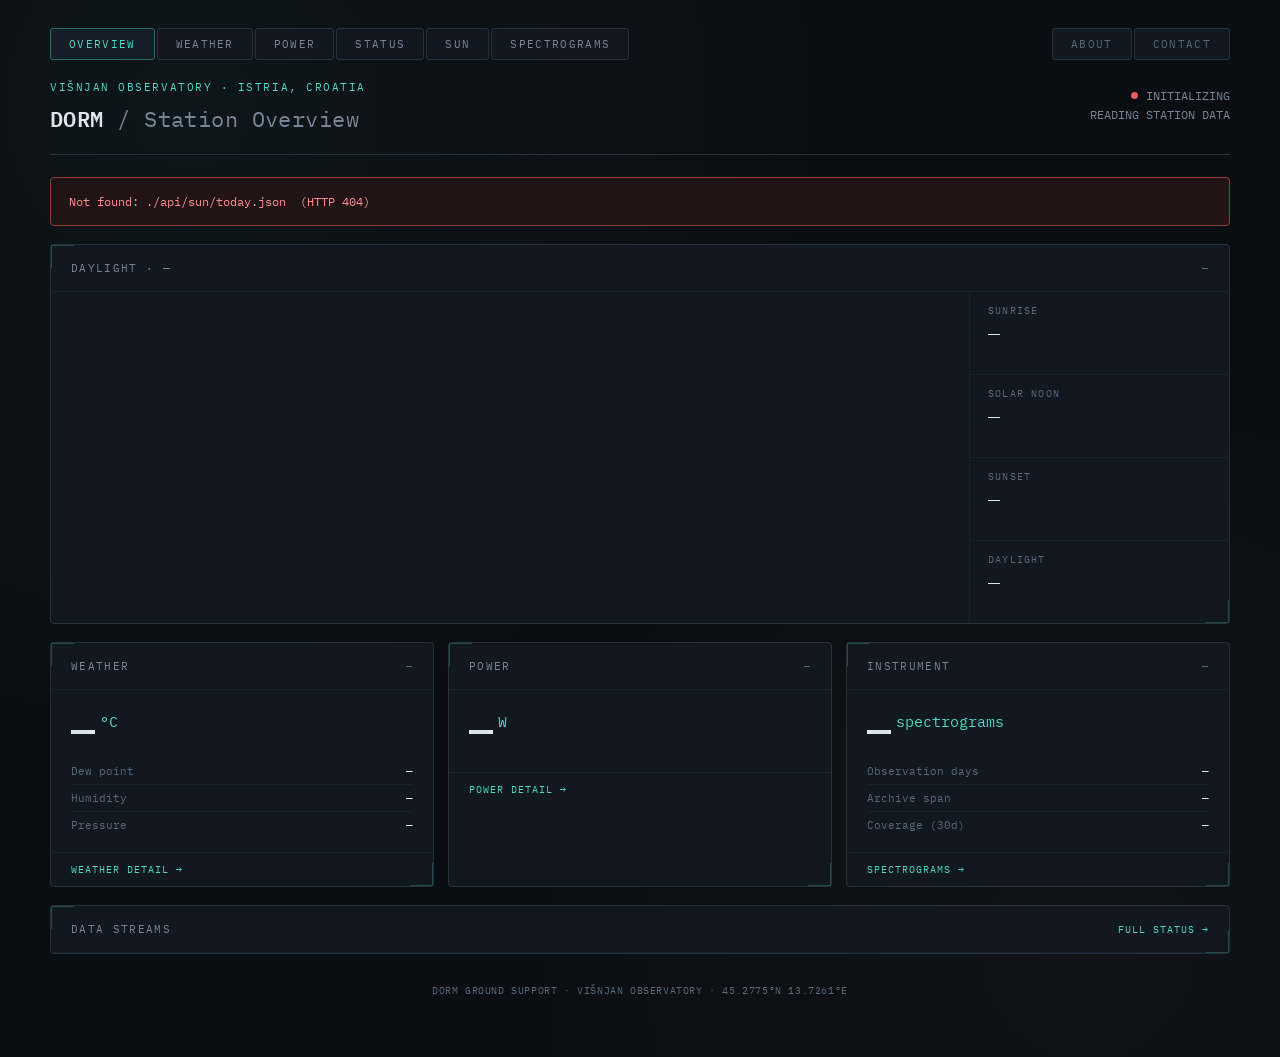
==== commit 6cb335bb: "Split Contact into its own page; fold the log into About and make posts open Contact was the last se" ====
--- a/web/index.html
+++ b/web/index.html
@@ -150,7 +150,7 @@
 
         <div class="ov-hero">
           <span class="ov-value" id="ov-sweeps">—</span>
-          <span class="ov-unit">sweeps</span>
+          <span class="ov-unit">spectrograms</span>
         </div>
 
         <div class="ov-rows">
--- a/web/styles.css
+++ b/web/styles.css
@@ -1,12 +1,18 @@
 :root {
+  /* Greys were measured against the panel surfaces with a contrast
+   * checker, not chosen by eye. --text-dim carries body copy so it clears
+   * 4.5:1; --text-faint is captions and axis ticks so it clears the 3:1
+   * non-text minimum. The earlier values were 3.87:1 and 2.12:1, i.e.
+   * both failing, which is invisible on a good monitor in a dark room and
+   * very visible on a laptop outdoors. */
   --bg: #0A0E13;
   --panel: #111820;
   --panel-raised: #151D27;
   --line: #263140;
   --line-faint: #1A2229;
   --text: #DCE4EC;
-  --text-dim: #6B7A8B;
-  --text-faint: #45525F;
+  --text-dim: #778596;
+  --text-faint: #58697A;
   --signal: #4FD8C4;
   --signal-dim: #2A6D63;
   --warn: #E8A855;
@@ -89,7 +95,10 @@
 
 /* ---------- Header ---------- */
 
-header {
+/* Scoped to the page banner. A bare `header` selector also matches every
+ * <header> inside an article, which silently turned the station log's
+ * post headers into flex rows. */
+.wrap > header {
   display: flex;
   justify-content: space-between;
   align-items: flex-end;
@@ -1065,7 +1074,7 @@
 }
 
 @media (max-width: 560px) {
-  header {
+  .wrap > header {
     flex-direction: column;
 
     align-items: flex-start;
@@ -1105,11 +1114,78 @@
 
 /* ---------- Focus visibility ---------- */
 
+/* Keyboard focus. :focus-visible only, so a mouse click doesn't leave a
+ * ring behind, but tabbing always shows exactly where you are. The
+ * offset keeps the ring clear of the element's own border. */
 a:focus-visible,
-button:focus-visible {
+button:focus-visible,
+select:focus-visible,
+input:focus-visible,
+[tabindex]:focus-visible {
   outline: 2px solid var(--signal);
-
   outline-offset: 2px;
+
+  /* Some browsers drop the outline on elements with their own background;
+   * the shadow guarantees the ring is drawn either way. */
+  box-shadow: 0 0 0 4px rgba(79, 216, 196, 0.25);
+}
+
+/* Windows high-contrast mode replaces colours wholesale -- keep a ring
+ * that survives it. */
+@media (forced-colors: active) {
+  a:focus-visible,
+  button:focus-visible,
+  select:focus-visible {
+    outline: 2px solid CanvasText;
+  }
+}
+
+/* Anything clickable should say so. */
+button,
+select,
+.range-btn,
+.day-btn,
+.period-btn,
+.sweep-btn {
+  cursor: pointer;
+}
+
+button:disabled,
+.day-btn:disabled,
+.period-btn:disabled {
+  cursor: not-allowed;
+}
+
+/* Touch targets. The dense desktop layout is deliberate, but a finger is
+ * not a cursor: on touch pointers every control grows to the 44px
+ * minimum. Desktop spacing is untouched. */
+@media (pointer: coarse) {
+  .range-btn,
+  .period-btn,
+  .day-btn,
+  .sweep-btn,
+  .site-nav a,
+  select {
+    min-height: 44px;
+  }
+
+  .range-btn,
+  .sweep-btn {
+    padding-left: 18px;
+    padding-right: 18px;
+  }
+}
+
+/* Motion is decoration here, never information -- so it can all go. */
+@media (prefers-reduced-motion: reduce) {
+  *,
+  *::before,
+  *::after {
+    animation-duration: 0.01ms !important;
+    animation-iteration-count: 1 !important;
+    transition-duration: 0.01ms !important;
+    scroll-behavior: auto !important;
+  }
 }
 /* ==================================================================
    Overview page
@@ -1668,55 +1744,47 @@
 .people-note a { color: var(--signal); text-decoration: none; }
 .people-note a:hover { text-decoration: underline; }
 
-/* ---- station log / blog ---- */
-
-.blog-body { padding: 18px 20px 22px; }
+/* ---- station log: readable articles ---- */
+
+.blog-body { padding: 20px 24px 26px; }
 
 .blog-filter {
   display: flex;
-  gap: 0;
-
   border: 1px solid var(--line);
   width: max-content;
-
-  margin-bottom: 18px;
+  margin-bottom: 26px;
   overflow: hidden;
+  flex-wrap: wrap;
 }
 
 .blog-list {
   list-style: none;
   margin: 0;
   padding: 0;
+
+  /* Prose wants a measure, not the full panel width. */
+  max-width: 68ch;
 }
 
 .blog-post {
-  display: grid;
-  grid-template-columns: 150px 1fr;
-  gap: 20px;
-
-  padding: 18px 0;
+  padding: 30px 0;
   border-top: 1px solid var(--line-faint);
 }
 
-.blog-post:first-child { border-top: 0; padding-top: 4px; }
-
-.bp-meta {
-  font-family: var(--font-mono);
-  font-size: 11px;
-}
-
-.bp-meta time {
-  display: block;
-  color: var(--text);
-  margin-bottom: 5px;
+.blog-list > li:first-child .blog-post {
+  border-top: 0;
+  padding-top: 4px;
 }
 
 .bp-kind {
   display: inline-block;
-  padding: 2px 7px;
-
+  padding: 3px 9px;
+  margin-bottom: 12px;
+
+  font-family: var(--font-mono);
   font-size: 9px;
-  letter-spacing: 0.1em;
+  letter-spacing: 0.14em;
+  text-transform: uppercase;
 
   border: 1px solid var(--line);
   color: var(--text-faint);
@@ -1727,50 +1795,65 @@
   color: var(--signal);
 }
 
-.bp-body h4 {
-  margin: 0 0 7px;
-
-  font-family: var(--font-mono);
-  font-size: 13px;
+.blog-post.is-story .bp-kind {
+  border-color: #6B5A2E;
+  color: var(--warn);
+}
+
+.bp-head {
+  display: block;
+}
+
+.bp-head h2 {
+  margin: 0 0 8px;
+
+  font-family: var(--font-mono);
+  font-size: 19px;
   font-weight: 600;
-  color: var(--text);
-}
-
-.bp-body p {
-  margin: 0 0 10px;
-  font-size: 13px;
-  line-height: 1.75;
-  color: var(--text-dim);
-}
-
-.bp-body ul {
-  margin: 0 0 10px;
-  padding-left: 18px;
-}
-
-.bp-body li {
-  font-size: 12.5px;
+  line-height: 1.35;
+  color: var(--text);
+}
+
+.bp-byline {
+  font-family: var(--font-mono);
+  font-size: 11px;
+  color: var(--text-faint);
+  margin-bottom: 12px;
+}
+
+.bp-summary {
+  margin: 0 0 18px;
+
+  font-size: 14.5px;
   line-height: 1.7;
   color: var(--text-dim);
-  margin-bottom: 3px;
+  font-style: italic;
+}
+
+.bp-body p {
+  margin: 0 0 16px;
+
+  font-size: 14px;
+  line-height: 1.85;
+  color: var(--text-dim);
 }
 
 .bp-body blockquote {
-  margin: 0;
-  padding: 10px 14px;
+  margin: 0 0 16px;
+  padding: 12px 16px;
 
   border-left: 2px solid var(--signal-dim);
   background: var(--panel-raised);
 
   font-family: var(--font-mono);
-  font-size: 11.5px;
-  line-height: 1.6;
+  font-size: 12px;
+  line-height: 1.65;
   color: var(--text-dim);
 }
 
 .bp-body blockquote cite {
   display: block;
-  margin-top: 6px;
+  margin-top: 8px;
 
   font-style: normal;
   font-size: 10px;
@@ -1778,6 +1861,33 @@
 }
 
 .bp-body blockquote cite a { color: var(--text-faint); }
+
+.bp-source {
+  font-family: var(--font-mono);
+  font-size: 11px;
+  color: var(--text-faint);
+}
+
+.bp-source a { color: var(--signal); text-decoration: none; }
+.bp-source a:hover { text-decoration: underline; }
+
+.bp-tags {
+  display: flex;
+  flex-wrap: wrap;
+  gap: 6px;
+  margin-top: 18px;
+}
+
+.bp-tag {
+  padding: 3px 9px;
+
+  font-family: var(--font-mono);
+  font-size: 10px;
+
+  background: var(--panel-raised);
+  border: 1px solid var(--line-faint);
+  color: var(--text-faint);
+}
 
 .blog-empty {
   font-size: 13px;
@@ -1787,5 +1897,53 @@
 
 @media (max-width: 700px) {
   .blog-post { grid-template-columns: 1fr; gap: 8px; }
-  .site-nav { flex-wrap: wrap; gap: 8px; }
-}
+}
+
+/* The nav is seven items wide -- at 375px that is 560px of tabs, which
+ * pushed the whole page into horizontal scroll. Wrapping keeps every
+ * destination reachable without a scrollbar; the About/Log pair stays
+ * grouped because they wrap as their own row. */
+@media (max-width: 780px) {
+  .site-nav {
+    flex-wrap: wrap;
+    gap: 6px;
+  }
+
+  .nav-main,
+  .nav-aside {
+    flex-wrap: wrap;
+    gap: 2px;
+  }
+
+  .site-nav a {
+    padding: 8px 12px;
+    font-size: 10px;
+  }
+}
+
+/* Formal title as it is properly written, with a plain-English gloss
+   underneath -- the site is in English but a degree title is a name. */
+.person-cred {
+  font-family: var(--font-mono);
+  font-size: 10.5px;
+  line-height: 1.5;
+
+  color: var(--signal);
+
+  margin-top: -4px;
+  margin-bottom: 12px;
+  padding-bottom: 10px;
+
+  border-bottom: 1px solid var(--line-faint);
+}
+
+.person-cred span {
+  display: block;
+  margin-top: 3px;
+
+  font-size: 10px;
+  letter-spacing: 0.06em;
+  text-transform: uppercase;
+
+  color: var(--text-faint);
+}
